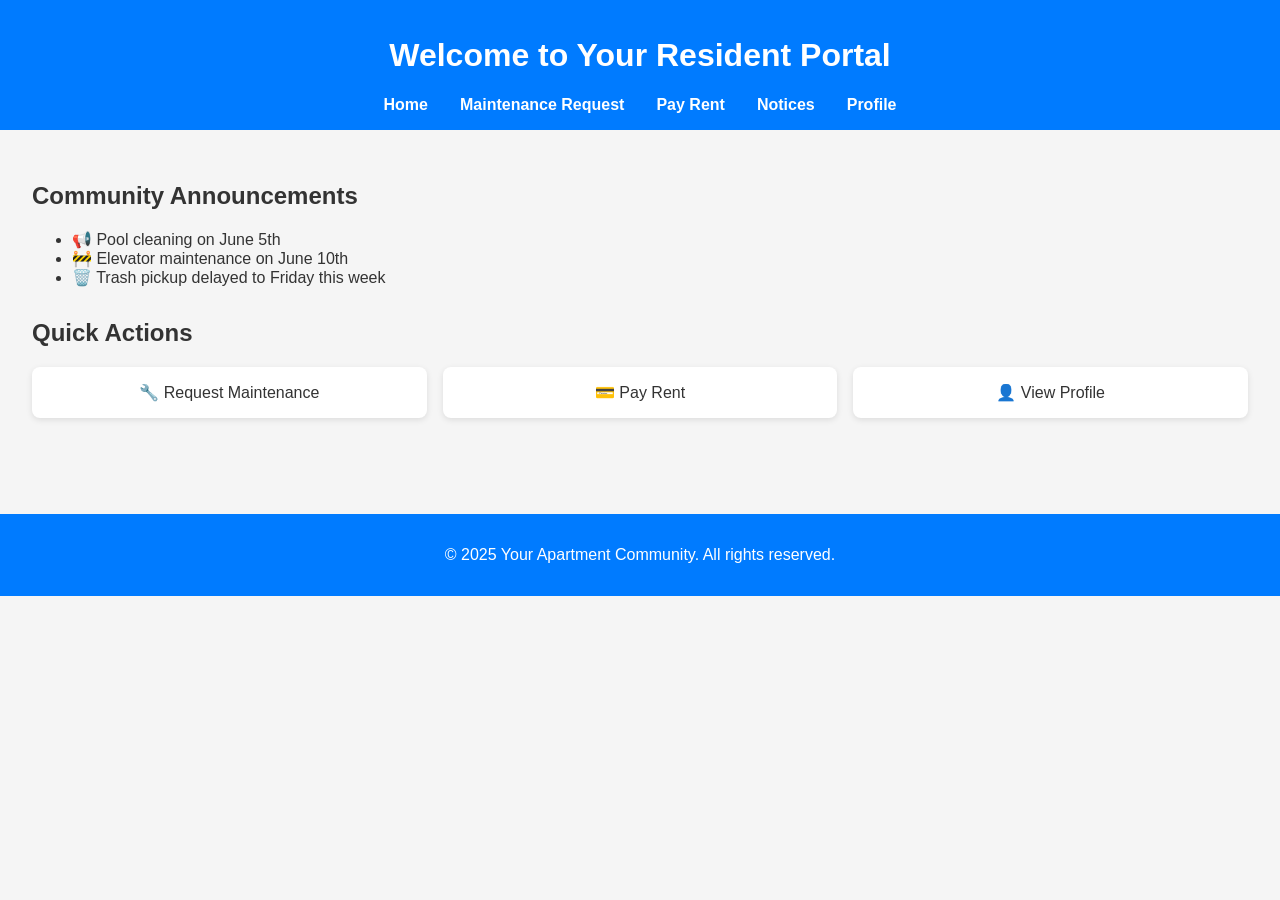
==== static/index.html @ 2c8da48e "feat: added static files" ====
<!DOCTYPE html>
<html lang="en">
<head>
  <meta charset="UTF-8">
  <meta name="viewport" content="width=device-width, initial-scale=1.0">
  <title>Resident Portal</title>
  <link rel="stylesheet" href="style.css">
</head>
<body>
  <header>
    <h1>Welcome to Your Resident Portal</h1>
    <nav>
      <ul>
        <li><a href="#">Home</a></li>
        <li><a href="#">Maintenance Request</a></li>
        <li><a href="#">Pay Rent</a></li>
        <li><a href="#">Notices</a></li>
        <li><a href="#">Profile</a></li>
      </ul>
    </nav>
  </header>

  <main>
    <section class="announcements">
      <h2>Community Announcements</h2>
      <ul id="announcement-list">
        <li>📢 Pool cleaning on June 5th</li>
        <li>🚧 Elevator maintenance on June 10th</li>
        <li>🗑️ Trash pickup delayed to Friday this week</li>
      </ul>
    </section>

    <section class="quick-links">
      <h2>Quick Actions</h2>
      <div class="cards">
        <div class="card" onclick="alert('Redirecting to maintenance request...')">🔧 Request Maintenance</div>
        <div class="card" onclick="alert('Redirecting to rent payment...')">💳 Pay Rent</div>
        <div class="card" onclick="alert('Redirecting to your profile...')">👤 View Profile</div>
      </div>
    </section>
  </main>

  <footer>
    <p>&copy; 2025 Your Apartment Community. All rights reserved.</p>
  </footer>

  <script src="script.js"></script>
</body>
</html>
---- static/style.css ----
body {
    font-family: Arial, sans-serif;
    margin: 0;
    background-color: #f5f5f5;
    color: #333;
  }
  
  header {
    background-color: #007BFF;
    color: white;
    padding: 1em;
    text-align: center;
  }
  
  nav ul {
    display: flex;
    justify-content: center;
    list-style: none;
    padding: 0;
    margin: 1em 0 0 0;
  }
  
  nav ul li {
    margin: 0 1em;
  }
  
  nav ul li a {
    color: white;
    text-decoration: none;
    font-weight: bold;
  }
  
  main {
    padding: 2em;
  }
  
  .announcements, .quick-links {
    margin-bottom: 2em;
  }
  
  .cards {
    display: flex;
    gap: 1em;
    flex-wrap: wrap;
  }
  
  .card {
    flex: 1;
    min-width: 150px;
    background-color: white;
    padding: 1em;
    text-align: center;
    border-radius: 8px;
    box-shadow: 0 2px 6px rgba(0,0,0,0.1);
    cursor: pointer;
    transition: background 0.2s;
  }
  
  .card:hover {
    background-color: #e0f0ff;
  }
  
  footer {
    background-color: #007BFF;
    color: white;
    text-align: center;
    padding: 1em;
    margin-top: 2em;
  }
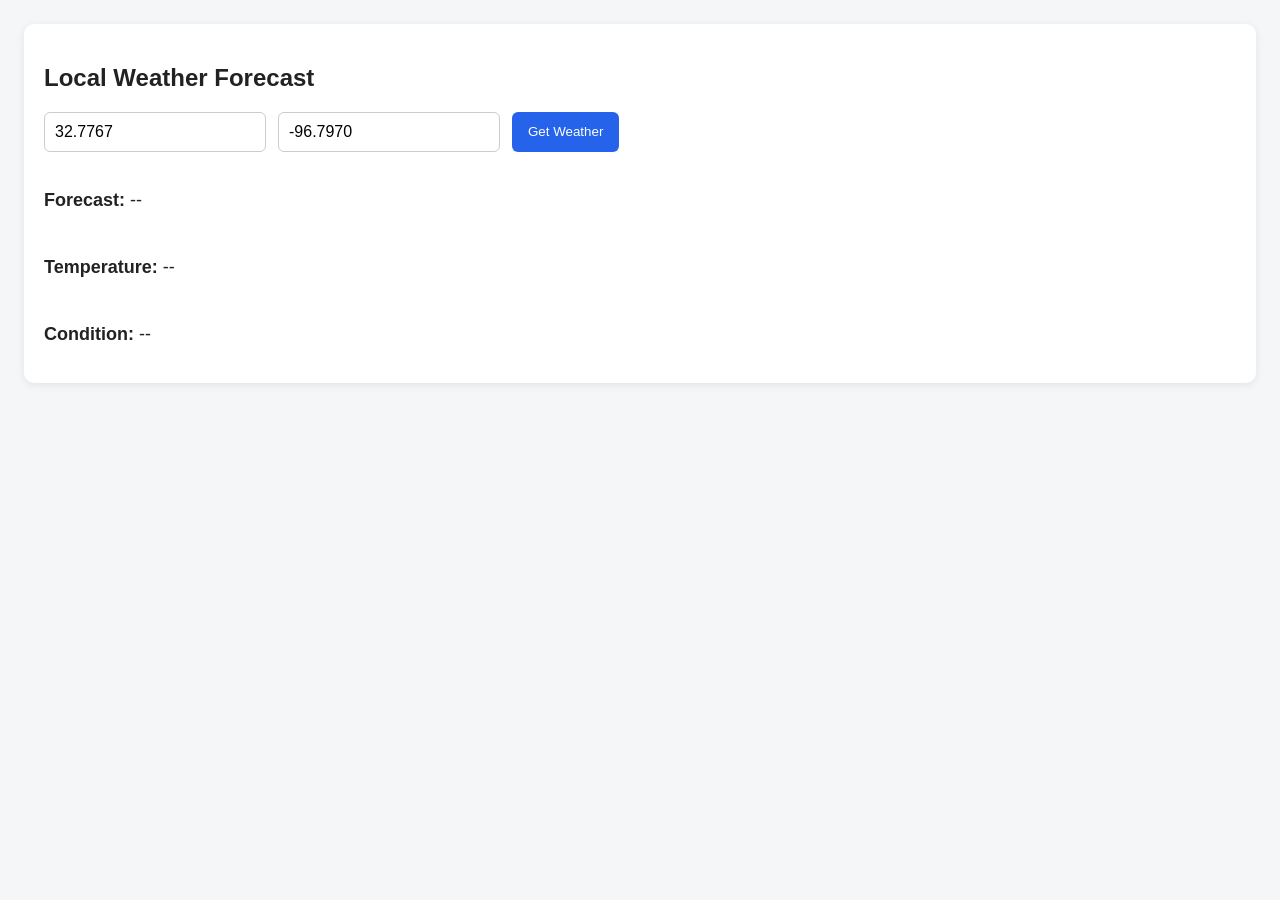
==== commit c0d43166: "feat: add unit test cases for all the services" ====
--- a/static/index.html
+++ b/static/index.html
@@ -1,49 +1,192 @@
 <!DOCTYPE html>
 <html lang="en">
 <head>
-  <meta charset="UTF-8">
-  <meta name="viewport" content="width=device-width, initial-scale=1.0">
-  <title>Resident Portal</title>
-  <link rel="stylesheet" href="style.css">
+ <meta charset="UTF-8" />
+ <meta name="viewport" content="width=device-width, initial-scale=1.0" />
+
+
+ <title>Resident Portal</title>
+
+
+ <style>
+   body {
+     margin: 0;
+     font-family: Arial, sans-serif;
+     background: #f4f6f8;
+     color: #222;
+   }
+
+
+   main {
+     padding: 24px;
+   }
+
+
+   section {
+     background: white;
+     padding: 20px;
+     margin-bottom: 24px;
+     border-radius: 10px;
+     box-shadow: 0 2px 8px rgba(0,0,0,0.08);
+   }
+
+
+   .weather-card {
+     display: grid;
+     gap: 10px;
+     font-size: 18px;
+   }
+
+
+   .location-inputs {
+     display: flex;
+     gap: 12px;
+     margin-bottom: 20px;
+   }
+
+
+   input {
+     padding: 10px;
+     font-size: 16px;
+     border-radius: 6px;
+     border: 1px solid #ccc;
+     width: 200px;
+   }
+
+
+   button {
+     padding: 10px 16px;
+     border: none;
+     border-radius: 6px;
+     background: #2563eb;
+     color: white;
+     cursor: pointer;
+   }
+
+
+   button:hover {
+     background: #1d4ed8;
+   }
+ </style>
 </head>
+
+
 <body>
-  <header>
-    <h1>Welcome to Your Resident Portal</h1>
-    <nav>
-      <ul>
-        <li><a href="#">Home</a></li>
-        <li><a href="#">Maintenance Request</a></li>
-        <li><a href="#">Pay Rent</a></li>
-        <li><a href="#">Notices</a></li>
-        <li><a href="#">Profile</a></li>
-      </ul>
-    </nav>
-  </header>
 
-  <main>
-    <section class="announcements">
-      <h2>Community Announcements</h2>
-      <ul id="announcement-list">
-        <li>📢 Pool cleaning on June 5th</li>
-        <li>🚧 Elevator maintenance on June 10th</li>
-        <li>🗑️ Trash pickup delayed to Friday this week</li>
-      </ul>
-    </section>
 
-    <section class="quick-links">
-      <h2>Quick Actions</h2>
-      <div class="cards">
-        <div class="card" onclick="alert('Redirecting to maintenance request...')">🔧 Request Maintenance</div>
-        <div class="card" onclick="alert('Redirecting to rent payment...')">💳 Pay Rent</div>
-        <div class="card" onclick="alert('Redirecting to your profile...')">👤 View Profile</div>
-      </div>
-    </section>
-  </main>
+ <main>
+   <section class="weather">
+     <h2>Local Weather Forecast</h2>
 
-  <footer>
-    <p>&copy; 2025 Your Apartment Community. All rights reserved.</p>
-  </footer>
 
-  <script src="script.js"></script>
+     <div class="location-inputs">
+       <input
+         type="text"
+         id="lat"
+         placeholder="Enter Latitude"
+         value="32.7767"
+       />
+
+
+       <input
+         type="text"
+         id="long"
+         placeholder="Enter Longitude"
+         value="-96.7970"
+       />
+
+
+       <button onclick="loadWeatherForecast()">
+         Get Weather
+       </button>
+     </div>
+
+
+     <div class="weather-card">
+       <p>
+         <strong>Forecast:</strong>
+         <span id="shortForecast">--</span>
+       </p>
+
+
+       <p>
+         <strong>Temperature:</strong>
+         <span id="temperature">--</span>
+       </p>
+
+
+       <p>
+         <strong>Condition:</strong>
+         <span id="characterization">--</span>
+       </p>
+     </div>
+   </section>
+ </main>
+
+
+<script>
+ async function loadWeatherForecast() {
+   try {
+     const lat =
+       document.getElementById("lat").value;
+
+
+     const long =
+       document.getElementById("long").value;
+
+
+     const response = await fetch(
+       `/weather?lat=${lat}&long=${long}`,
+       {
+         headers: {
+           "X-API-KEY": "111"
+         }
+       }
+     );
+
+
+     if (!response.ok) {
+       throw new Error(
+         "Failed to fetch weather"
+       );
+     }
+
+
+     const data = await response.json();
+
+
+     // Updated response mapping
+     document.getElementById(
+       "shortForecast"
+     ).textContent =
+       data.short_forecast;
+
+
+     document.getElementById(
+       "temperature"
+     ).textContent =
+       `${data.temperature}°${data.temperature_unit}`;
+
+
+     document.getElementById(
+       "characterization"
+     ).textContent =
+       data.characterization;
+
+
+   } catch (error) {
+     console.error(error);
+
+
+     document.getElementById(
+       "shortForecast"
+     ).textContent =
+       "Weather unavailable";
+   }
+ }
+</script>
 </body>
 </html>
+
+
+
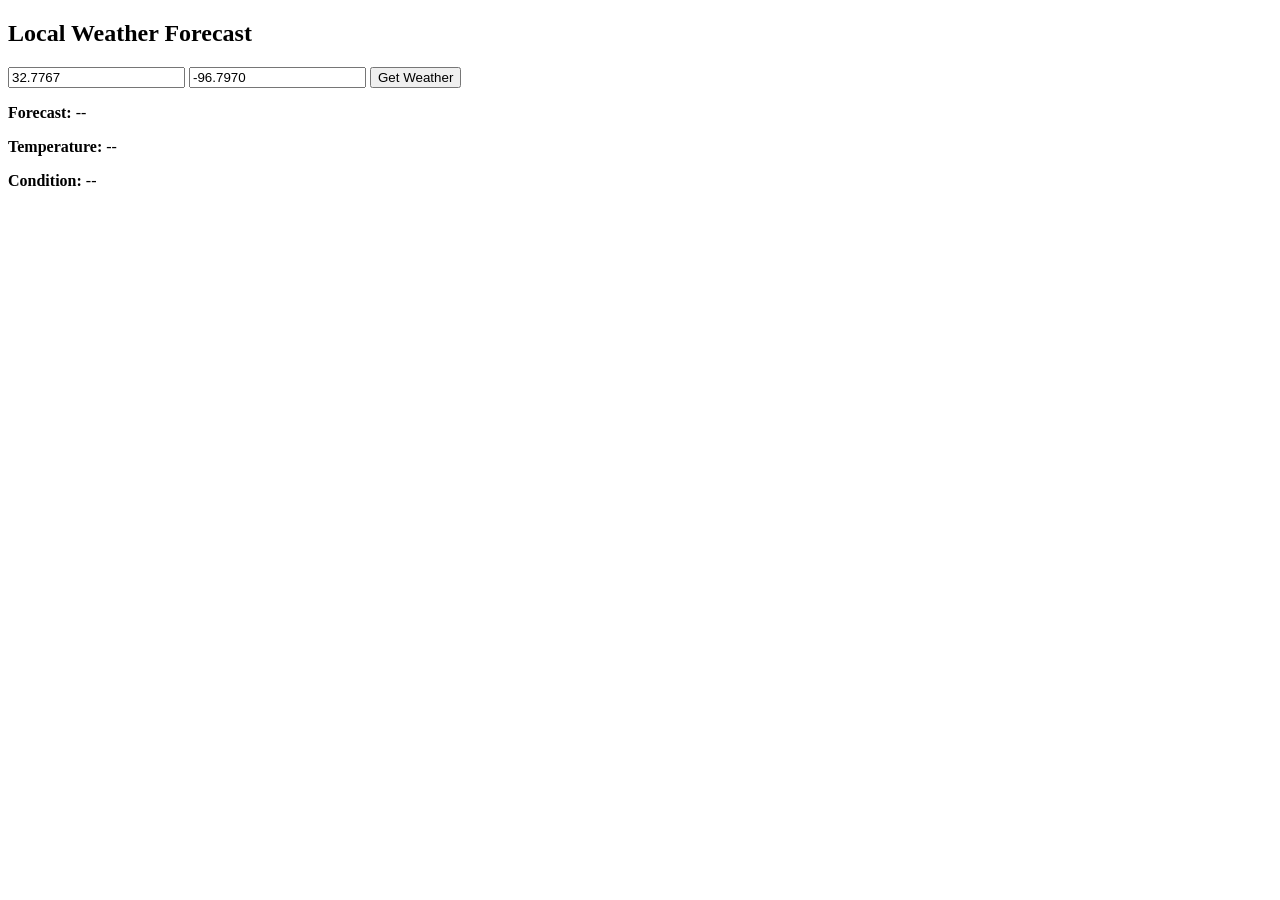
==== commit 5a3866ba: "feat: add swagger files for documentation" ====
--- a/static/index.html
+++ b/static/index.html
@@ -4,70 +4,11 @@
  <meta charset="UTF-8" />
  <meta name="viewport" content="width=device-width, initial-scale=1.0" />
 
+<link rel="stylesheet" href="/index.css">
+<script src="/index.js"></script>
 
  <title>Resident Portal</title>
 
-
- <style>
-   body {
-     margin: 0;
-     font-family: Arial, sans-serif;
-     background: #f4f6f8;
-     color: #222;
-   }
-
-
-   main {
-     padding: 24px;
-   }
-
-
-   section {
-     background: white;
-     padding: 20px;
-     margin-bottom: 24px;
-     border-radius: 10px;
-     box-shadow: 0 2px 8px rgba(0,0,0,0.08);
-   }
-
-
-   .weather-card {
-     display: grid;
-     gap: 10px;
-     font-size: 18px;
-   }
-
-
-   .location-inputs {
-     display: flex;
-     gap: 12px;
-     margin-bottom: 20px;
-   }
-
-
-   input {
-     padding: 10px;
-     font-size: 16px;
-     border-radius: 6px;
-     border: 1px solid #ccc;
-     width: 200px;
-   }
-
-
-   button {
-     padding: 10px 16px;
-     border: none;
-     border-radius: 6px;
-     background: #2563eb;
-     color: white;
-     cursor: pointer;
-   }
-
-
-   button:hover {
-     background: #1d4ed8;
-   }
- </style>
 </head>
 
 
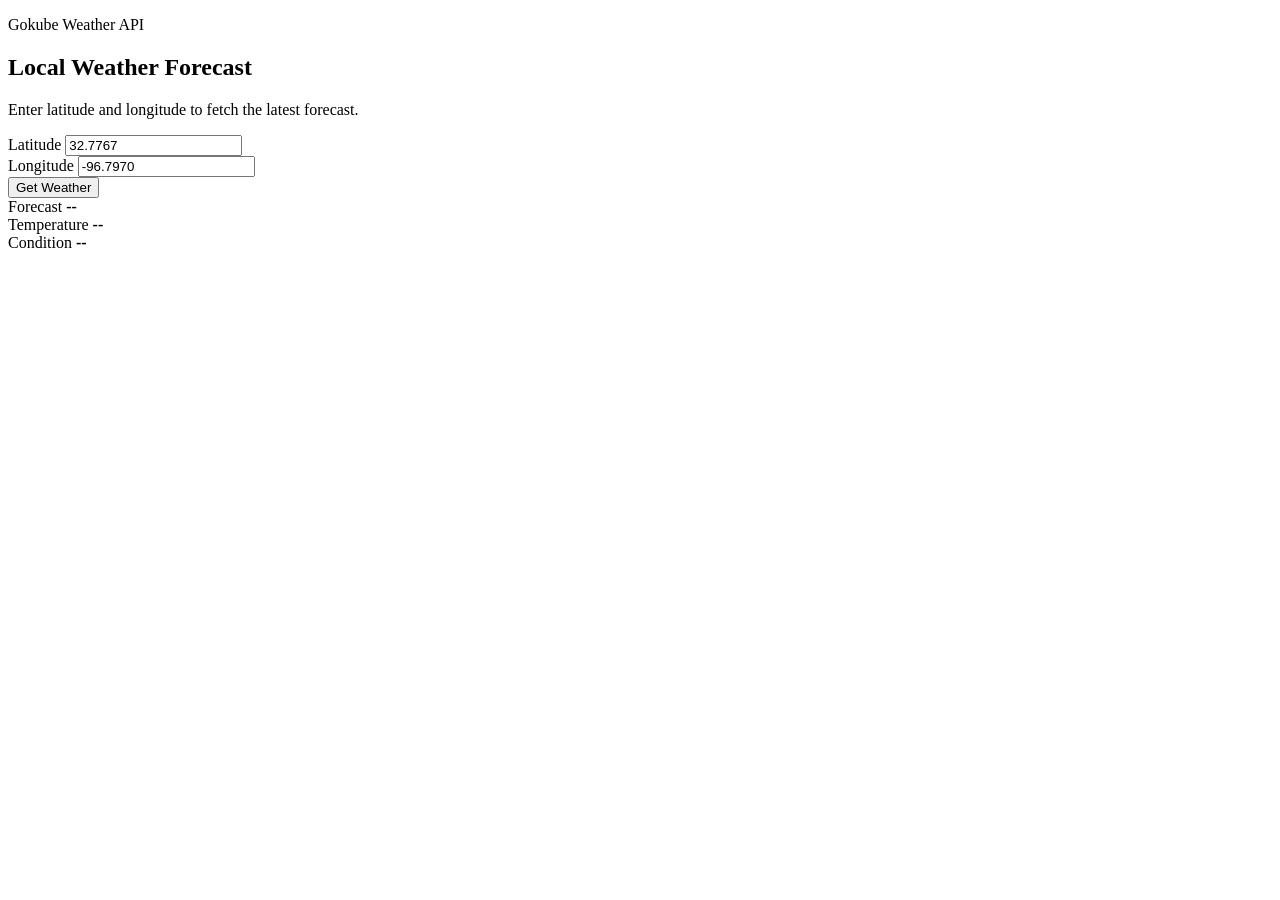
==== commit 0cbdaa62: "feat: update ui changes" ====
--- a/static/index.html
+++ b/static/index.html
@@ -1,133 +1,70 @@
 <!DOCTYPE html>
 <html lang="en">
 <head>
- <meta charset="UTF-8" />
- <meta name="viewport" content="width=device-width, initial-scale=1.0" />
+  <meta charset="UTF-8" />
+  <meta name="viewport" content="width=device-width, initial-scale=1.0" />
 
-<link rel="stylesheet" href="/index.css">
-<script src="/index.js"></script>
+  <title>Gokube Weather API</title>
 
- <title>Resident Portal</title>
-
+  <link rel="stylesheet" href="/index.css" />
 </head>
 
+<body>
+  <main class="page">
+    <section class="weather-panel">
+      <div class="header">
+        <p class="eyebrow">Gokube Weather API</p>
+        <h1>Local Weather Forecast</h1>
+        <p class="subtitle">
+          Enter latitude and longitude to fetch the latest forecast.
+        </p>
+      </div>
 
-<body>
+      <div class="form-card">
+        <div class="field">
+          <label for="lat">Latitude</label>
+          <input
+            type="text"
+            id="lat"
+            placeholder="32.7767"
+            value="32.7767"
+          />
+        </div>
 
+        <div class="field">
+          <label for="long">Longitude</label>
+          <input
+            type="text"
+            id="long"
+            placeholder="-96.7970"
+            value="-96.7970"
+          />
+        </div>
 
- <main>
-   <section class="weather">
-     <h2>Local Weather Forecast</h2>
+        <button type="button" onclick="loadWeatherForecast()">
+          Get Weather
+        </button>
+      </div>
 
+      <div class="weather-card">
+        <div class="weather-item">
+          <span class="label">Forecast</span>
+          <strong id="shortForecast">--</strong>
+        </div>
 
-     <div class="location-inputs">
-       <input
-         type="text"
-         id="lat"
-         placeholder="Enter Latitude"
-         value="32.7767"
-       />
+        <div class="weather-item">
+          <span class="label">Temperature</span>
+          <strong id="temperature">--</strong>
+        </div>
 
+        <div class="weather-item">
+          <span class="label">Condition</span>
+          <strong id="characterization">--</strong>
+        </div>
+      </div>
+    </section>
+  </main>
 
-       <input
-         type="text"
-         id="long"
-         placeholder="Enter Longitude"
-         value="-96.7970"
-       />
-
-
-       <button onclick="loadWeatherForecast()">
-         Get Weather
-       </button>
-     </div>
-
-
-     <div class="weather-card">
-       <p>
-         <strong>Forecast:</strong>
-         <span id="shortForecast">--</span>
-       </p>
-
-
-       <p>
-         <strong>Temperature:</strong>
-         <span id="temperature">--</span>
-       </p>
-
-
-       <p>
-         <strong>Condition:</strong>
-         <span id="characterization">--</span>
-       </p>
-     </div>
-   </section>
- </main>
-
-
-<script>
- async function loadWeatherForecast() {
-   try {
-     const lat =
-       document.getElementById("lat").value;
-
-
-     const long =
-       document.getElementById("long").value;
-
-
-     const response = await fetch(
-       `/weather?lat=${lat}&long=${long}`,
-       {
-         headers: {
-           "X-API-KEY": "111"
-         }
-       }
-     );
-
-
-     if (!response.ok) {
-       throw new Error(
-         "Failed to fetch weather"
-       );
-     }
-
-
-     const data = await response.json();
-
-
-     // Updated response mapping
-     document.getElementById(
-       "shortForecast"
-     ).textContent =
-       data.short_forecast;
-
-
-     document.getElementById(
-       "temperature"
-     ).textContent =
-       `${data.temperature}°${data.temperature_unit}`;
-
-
-     document.getElementById(
-       "characterization"
-     ).textContent =
-       data.characterization;
-
-
-   } catch (error) {
-     console.error(error);
-
-
-     document.getElementById(
-       "shortForecast"
-     ).textContent =
-       "Weather unavailable";
-   }
- }
-</script>
+  <script src="/index.js"></script>
 </body>
-</html>
-
-
-
+</html>
